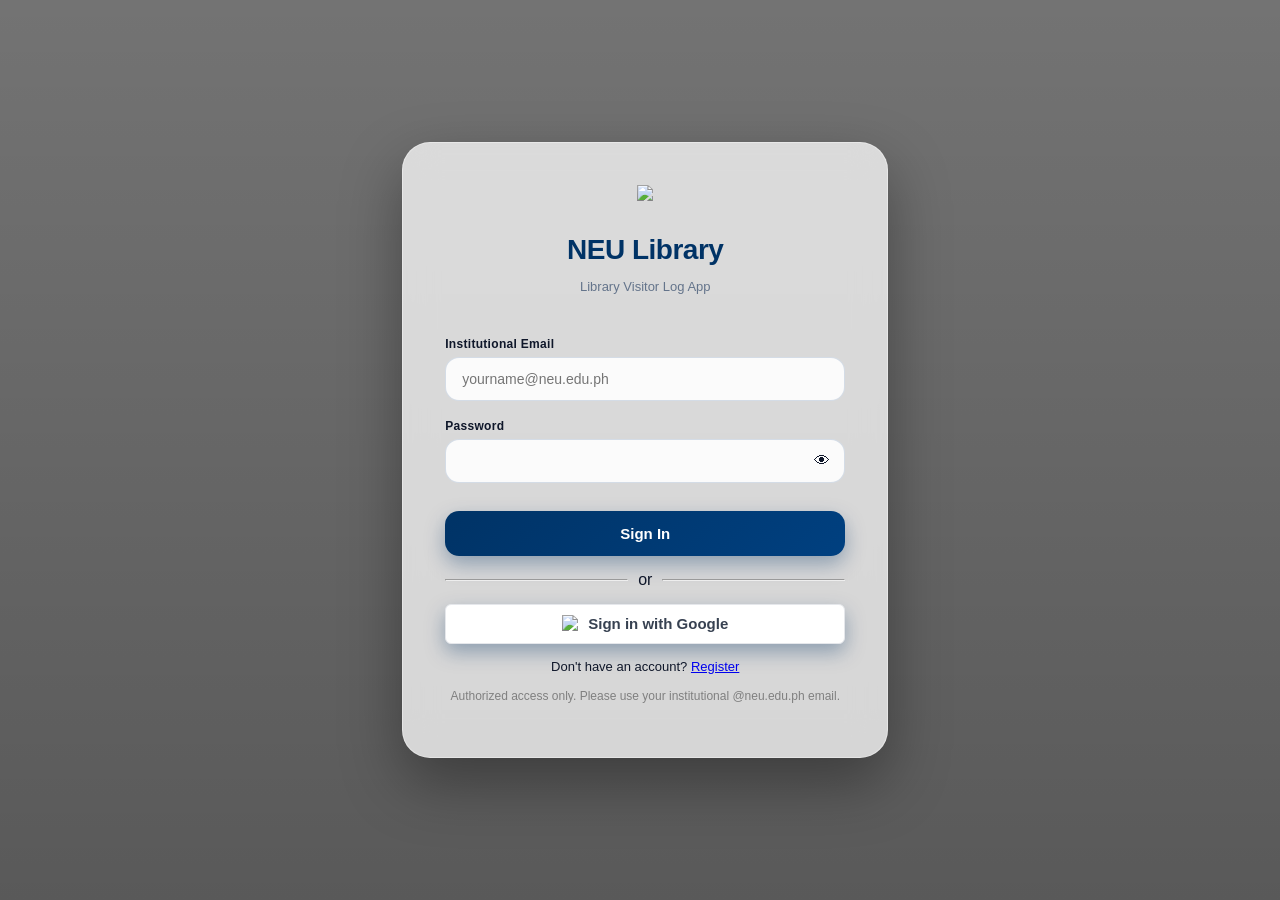
==== index.html @ 3340e07f "Update index.html" ====
<!DOCTYPE html> 
<html lang="en">
<head>
<meta charset="UTF-8">
<meta name="viewport" content="width=device-width, initial-scale=1.0">
<title>NEU Library</title>
<link rel="stylesheet" href="expage.css">
</head>
<body>

<!-- LOGIN -->
<div class="container1" id="loginCard">
  <div class="card">
    <div class="card-header">
      <img src="https://upload.wikimedia.org/wikipedia/en/c/c6/New_Era_University.svg" 
           style="width:70px; margin-bottom:10px;">
      <h1 class="log">NEU Library</h1>
      <p class="subtitle">Library Visitor Log App </p>

      <div id="qrcode" style="margin:15px auto; display:flex; justify-content:center;"></div>

      <div id="errorMsg" style="color:red; display:none;"></div>
      <div id="successMsg" style="color:green; display:none;"></div>
    </div>

    <div class="card-content">

      <!-- LOGIN FORM -->
      <div id="signInForm">

        <div class="form-group">
          <label>Institutional Email</label>
          <input type="email" id="loginEmail" placeholder="yourname@neu.edu.ph">
        </div>

        <div class="form-group">
          <label>Password</label>
          <div style="position:relative;">
            <input type="password" id="loginPassword">
            <span onclick="togglePassword('loginPassword', this)" 
                  style="position:absolute; right:15px; top:50%; transform:translateY(-50%); cursor:pointer;">
              👁
            </span>
          </div>
        </div>

        <button type="button" onclick="handleLogin()">Sign In</button>

        <div style="display:flex; align-items:center; margin:15px 0;">
          <hr style="flex:1;">
          <span style="padding:0 10px;">or</span>
          <hr style="flex:1;">
        </div>

       <button type="button" onclick="handleGoogleLogin()" 
  style="background:white; color:#374151; border:1px solid #e5e7eb; display:flex; align-items:center; justify-content:center; gap:8px; padding:10px; border-radius:6px; cursor:pointer;">

  <img src="https://www.gstatic.com/firebasejs/ui/2.0.0/images/auth/google.svg" 
       alt="Google" style="width:18px; height:18px;">

  Sign in with Google
</button>
       
        <p style="text-align:center; font-size:13px; margin-top:15px;">
          Don't have an account? 
          <a href="javascript:void(0)" onclick="toggleForm('register')">Register</a>
        </p>

        <p style="font-size:12px; color:gray; text-align:center; margin-top:15px;">
    Authorized access only. Please use your institutional @neu.edu.ph email.
  </p>

      </div>

      <!-- REGISTER FORM -->
      <div id="registerForm" style="display:none;">

        <div class="form-group">
          <label>Email</label>
          <input type="email" id="regEmail" placeholder="example@neu.edu.ph">
        </div>

        <div class="form-group">
          <label>Password</label>
          <div style="position:relative;">
            <input type="password" id="regPassword">
            <span onclick="togglePassword('regPassword', this)" 
                  style="position:absolute; right:15px; top:50%; transform:translateY(-50%); cursor:pointer;">
              👁
            </span>
          </div>
        </div>

        <div class="form-group">
          <label>Confirm Password</label>
          <div style="position:relative;">
            <input type="password" id="regConfirm">
            <span onclick="togglePassword('regConfirm', this)" 
                  style="position:absolute; right:15px; top:50%; transform:translateY(-50%); cursor:pointer;">
              👁
            </span>
          </div>
        </div>

        <button type="button" onclick="handleRegister()">Register</button>

        <p style="text-align:center; font-size:13px; margin-top:15px;">
          Already have an account? 
          <a href="javascript:void(0)" onclick="toggleForm('login')">Sign In</a>
        </p>

      </div>

    </div>
  </div>
</div>

<!-- VISIT FORM -->
<div class="container1" id="visitForm" style="display:none">

  <div class="card">

    <div class="card-header">
      <h2 class="log">Library Check-In</h2>
      <p class="subtitle">Fill out your visit details</p>
    </div>

    <div class="card-content">

      <div class="form-group">
        <label>Purpose of Visit</label>
        <select id="purpose">
          <option>Study</option>
          <option>Research</option>
          <option>Borrow/Return Books</option>
          <option>Use Computer</option>
          <option>Student Lounge</option>
          <option>Printing</option>
         
        </select>
      </div>

      <div class="form-group">
        <label>Visitor Type</label>
        <select id="visitorType">
          <option value="student">Student</option>
          <option value="employee">Employee</option>
        </select>
      </div>

      <div class="form-group">
        <label>College</label>
        <select id="college" onchange="updateCourses()">
          <option value="">-- Select College --</option>
          <option>College of Accountancy</option>
          <option>College of Agriculture</option>
          <option>College of Arts and Sciences</option>
          <option>College of Business Administration</option>
          <option>College of Communication</option>
          <option>College of Informatics and Computing Studies</option>
          <option>College of Criminology</option>
          <option>College of Education</option>
          <option>College of Engineering and Architecture</option>
          <option>College of Medical Technology</option>
          <option>College of Midwifery</option>
          <option>College of Music</option>
          <option>College of Nursing</option>
          <option>College of Physical Therapy</option>
          <option>College of Respiratory Therapy</option>
          <option>School of International Relations</option>
          <option>College of Law</option>
          <option>College of Medicine</option>
        </select>
      </div>

      <div class="form-group">
        <label></label>
        <select id="course"></select>
      </div>

      <button type="button" onclick="submitVisit()">Submit</button>
      <button type="button" onclick="logout()" class="exit-btn">Exit</button>

      <p class="welcome-text" id="successMessage" style="display:none;">
        Welcome to NEU Library! 🎉
      </p>


  

</div>

    </div>

  </div>

</div>
  <div class="card-content">



</div>

<script src="https://cdnjs.cloudflare.com/ajax/libs/qrcodejs/1.0.0/qrcode.min.js"></script>

<script>
function togglePassword(inputId, el) {
  const input = document.getElementById(inputId);
  if (input.type === "password") {
    input.type = "text";
    el.textContent = "🙈";
  } else {
    input.type = "password";
    el.textContent = "👁";
  }
}
</script>

<script type="module" src="expage.js"></script>
  


</body>
</html>
---- expage.css ----
:root {
  --primary-blue: #003366;
  --primary-blue-dark: #001f4d;
  --accent-gold: #ce9d2a;

  --glass-bg: rgba(255, 255, 255, 0.75);
  --glass-border: rgba(255, 255, 255, 0.35);

  --text-dark: #0f172a;
  --text-muted: #64748b;

  --shadow-soft: 0 10px 30px rgba(0,0,0,0.2);
  --shadow-strong: 0 25px 60px rgba(0,0,0,0.35);
}

/* ================= BODY ================= */
body {
  font-family: 'Inter', -apple-system, sans-serif;
  margin: 0;
  display: flex;
  justify-content: center;
  align-items: center;
  min-height: 100vh;

  background-image: 
    linear-gradient(rgba(0, 0, 0, 0.55), rgba(0, 0, 0, 0.65)),
    url('https://neu.edu.ph/main/img/mains.jfif');

  background-size: cover;
  background-position: center;
  background-attachment: fixed;
}

/* ================= CARD ================= */
.card {
  width: 100%;
  max-width: 400px;
  padding: 42px;

  background: var(--glass-bg);
  backdrop-filter: blur(18px) saturate(180%);
  -webkit-backdrop-filter: blur(18px) saturate(180%);

  border: 1px solid var(--glass-border);
  border-radius: 28px;

  box-shadow: var(--shadow-strong);

  color: var(--text-dark);

  animation: fadeUp 0.6s ease;
}

/* ================= HEADER ================= */
.card-header {
  text-align: center;
  margin-bottom: 28px;
}

.log {
  font-size: 28px;
  font-weight: 800;
  color: var(--primary-blue);
  margin-bottom: 6px;
  letter-spacing: -0.5px;
}

.subtitle {
  color: var(--text-muted);
  font-size: 13px;
  font-weight: 500;
}

/* ================= FORM ================= */
.form-group {
  margin-bottom: 18px;
}

label {
  display: block;
  font-size: 12px;
  font-weight: 600;
  margin-bottom: 6px;
  color: var(--text-dark);
  letter-spacing: 0.3px;
}

input, select {
  width: 100%;
  box-sizing: border-box;
  padding: 13px 16px;

  background: rgba(255, 255, 255, 0.9);

  border: 1px solid rgba(203, 213, 225, 0.8);
  border-radius: 14px;

  font-size: 14px;

  transition: all 0.25s ease;
}

/* PREMIUM INPUT FOCUS */
input:focus, select:focus {
  outline: none;
  border-color: var(--primary-blue);
  background: white;

  box-shadow: 
    0 0 0 3px rgba(0, 51, 102, 0.15),
    0 6px 16px rgba(0,0,0,0.1);
}

/* ================= BUTTON ================= */
button {
  width: 100%;
  padding: 14px;

  background: linear-gradient(135deg, #003366, #004080);

  border: none;
  color: white;

  font-size: 15px;
  font-weight: 600;

  border-radius: 14px;

  cursor: pointer;
  margin-top: 10px;

  box-shadow: 0 8px 20px rgba(0, 51, 102, 0.35);

  transition: all 0.25s ease;
}

/* HOVER */
button:hover {
  transform: translateY(-2px);
  box-shadow: 0 12px 30px rgba(0, 51, 102, 0.5);
}

/* CLICK */
button:active {
  transform: scale(0.97);
}

/* ================= SUCCESS ================= */
.success-message {
  background: linear-gradient(135deg, #10b981, #059669);
  color: white;

  padding: 12px;
  border-radius: 12px;

  text-align: center;
  font-size: 14px;

  margin-top: 15px;

  box-shadow: var(--shadow-soft);
}

/* ================= WELCOME ================= */
.welcome-text {
  text-align: center;
  margin-top: 18px;

  font-size: 14px;
  font-weight: 600;
  color: white;

  text-shadow: 0 4px 20px rgba(0,0,0,0.9);

  animation: fadeIn 1s ease;
}

/* ================= ANIMATIONS ================= */
@keyframes fadeIn {
  from {
    opacity: 0;
    transform: translateY(6px);
  }
  to {
    opacity: 1;
    transform: translateY(0);
  }
}

@keyframes fadeUp {
  from {
    opacity: 0;
    transform: translateY(20px) scale(0.98);
  }
  to {
    opacity: 1;
    transform: translateY(0) scale(1);
  }
}
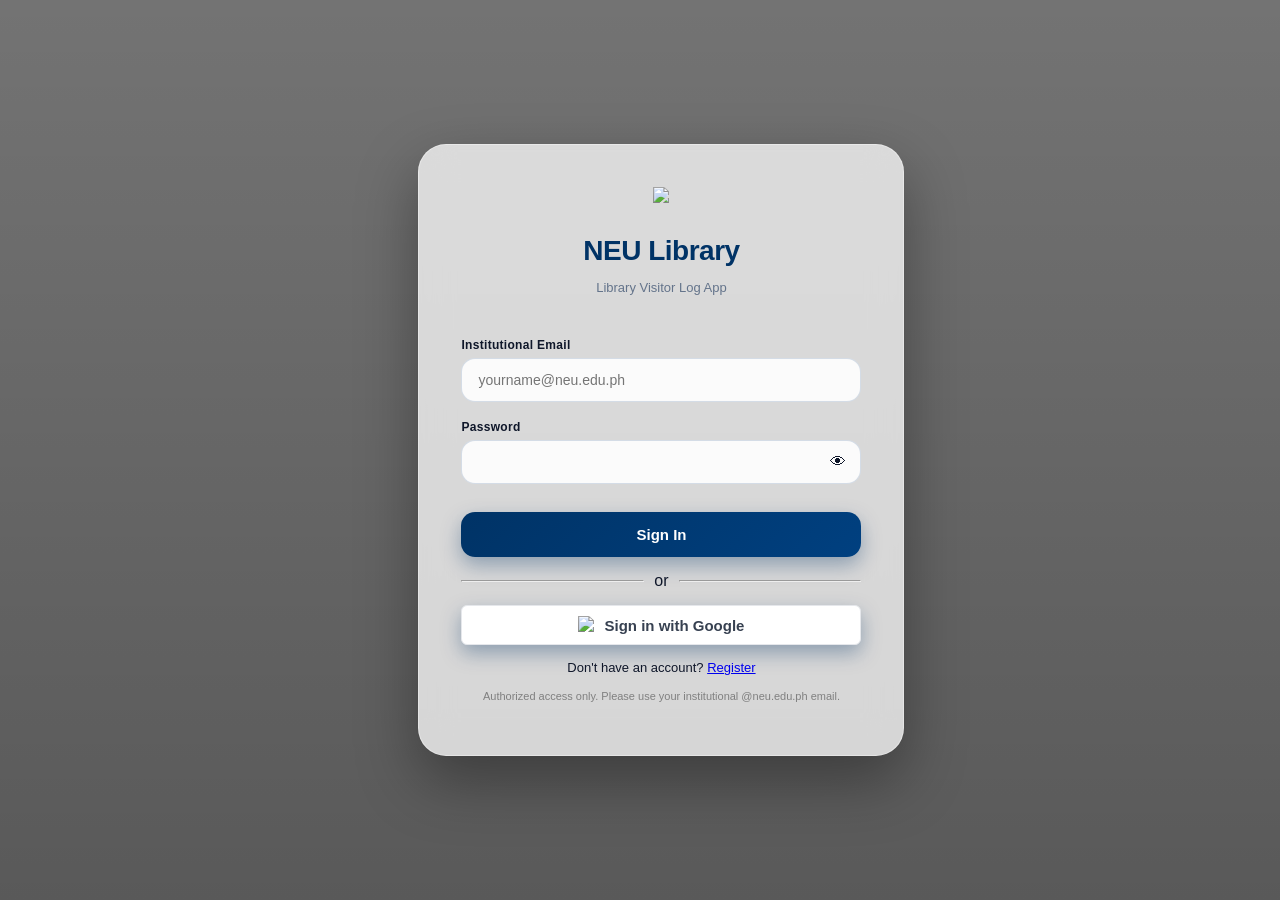
==== commit 3c28f051: "Update index.html" ====
--- a/index.html
+++ b/index.html
@@ -66,7 +66,7 @@
           <a href="javascript:void(0)" onclick="toggleForm('register')">Register</a>
         </p>
 
-        <p style="font-size:12px; color:gray; text-align:center; margin-top:15px;">
+        <p style="font-size:11px; color:gray; text-align:center; margin-top:15px;">
     Authorized access only. Please use your institutional @neu.edu.ph email.
   </p>
 
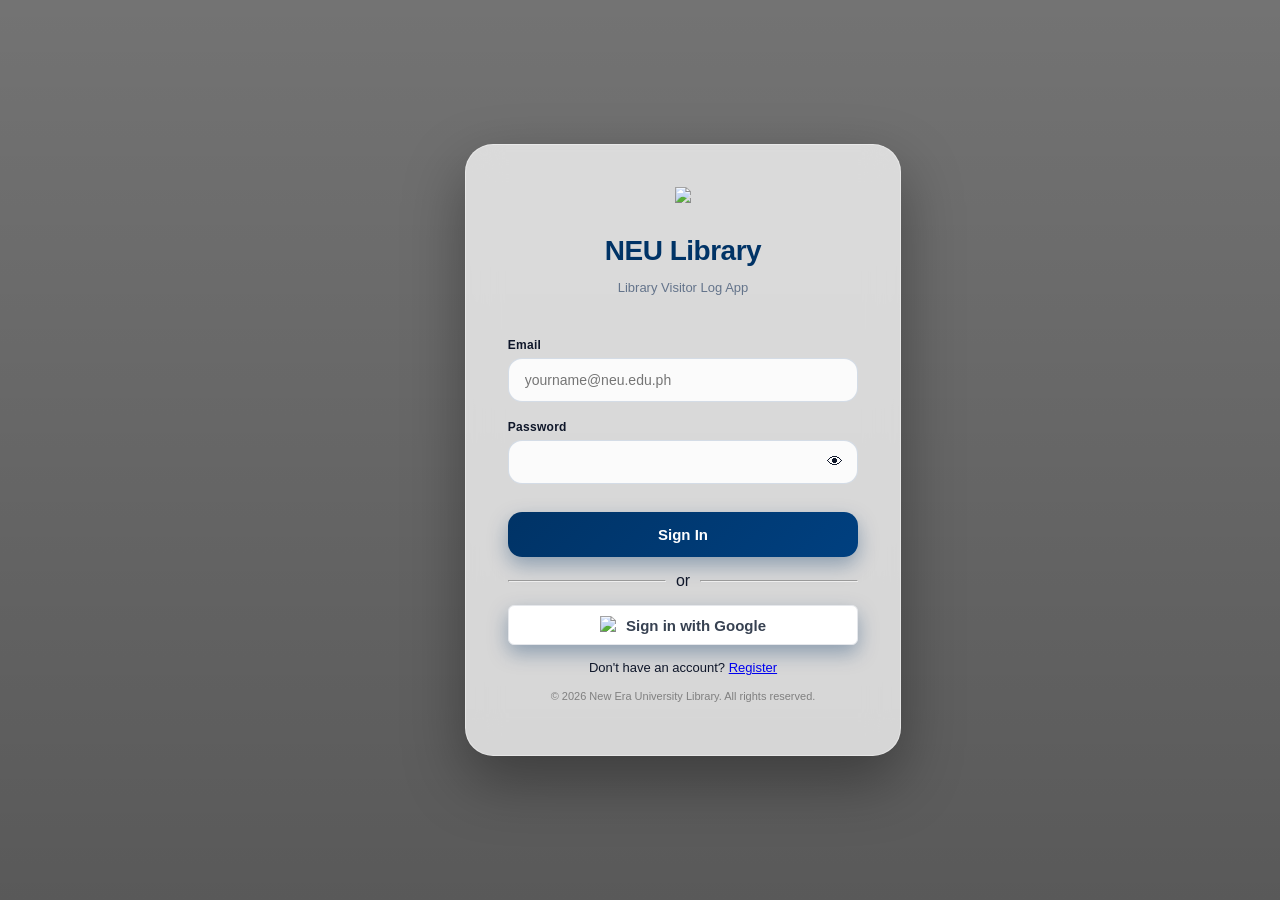
==== commit d81e2232: "Update index.html" ====
--- a/index.html
+++ b/index.html
@@ -29,7 +29,7 @@
       <div id="signInForm">
 
         <div class="form-group">
-          <label>Institutional Email</label>
+          <label>Email</label>
           <input type="email" id="loginEmail" placeholder="yourname@neu.edu.ph">
         </div>
 
@@ -67,7 +67,7 @@
         </p>
 
         <p style="font-size:11px; color:gray; text-align:center; margin-top:15px;">
-    Authorized access only. Please use your institutional @neu.edu.ph email.
+    © 2026 New Era University Library. All rights reserved.
   </p>
 
       </div>
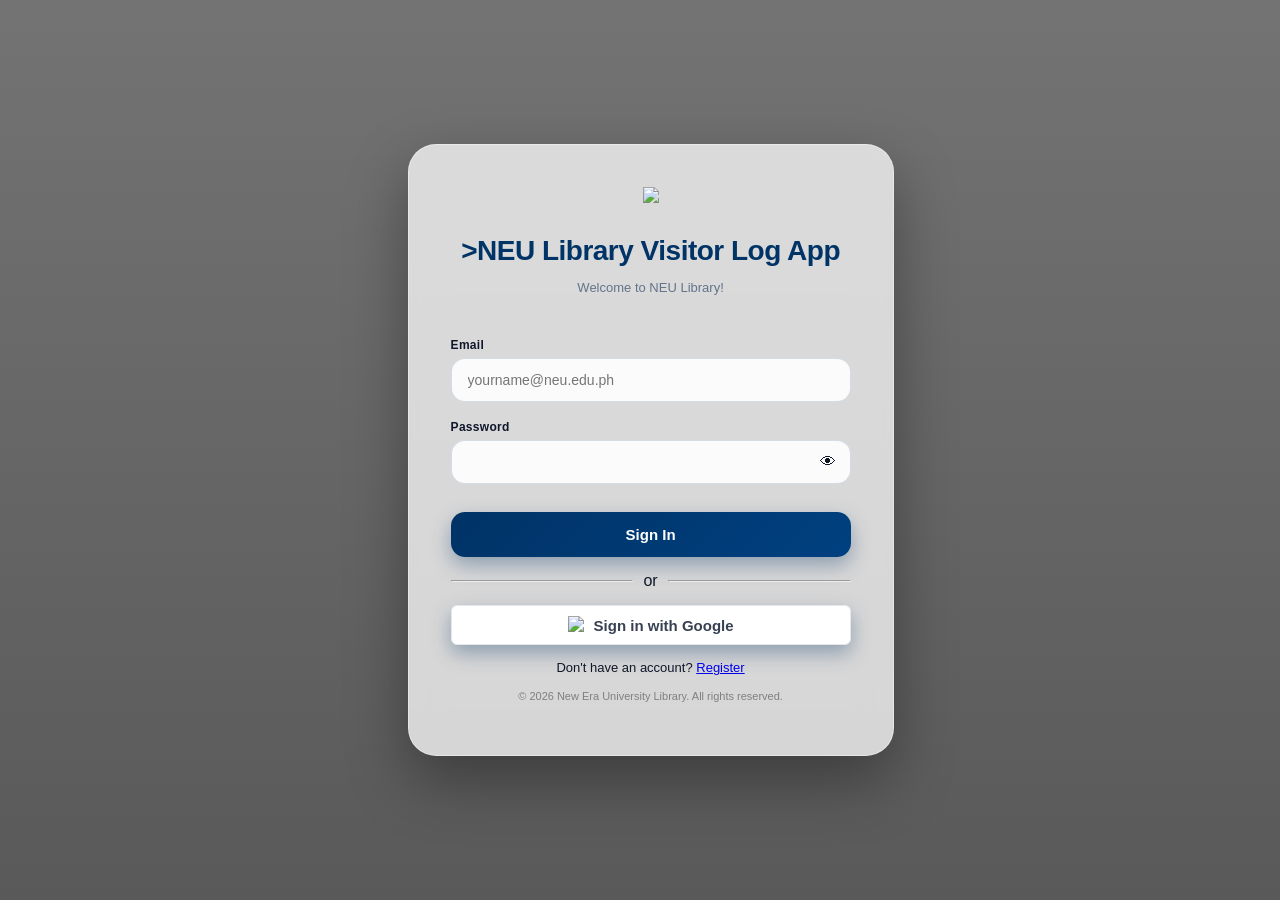
==== commit 0b0ec3c1: "Update index.html" ====
--- a/index.html
+++ b/index.html
@@ -14,8 +14,8 @@
     <div class="card-header">
       <img src="https://upload.wikimedia.org/wikipedia/en/c/c6/New_Era_University.svg" 
            style="width:70px; margin-bottom:10px;">
-      <h1 class="log">NEU Library</h1>
-      <p class="subtitle">Library Visitor Log App </p>
+      <h1 class="log">>NEU Library Visitor Log App</h1>
+      <p class="subtitle">Welcome to NEU Library!</p>
 
       <div id="qrcode" style="margin:15px auto; display:flex; justify-content:center;"></div>
 
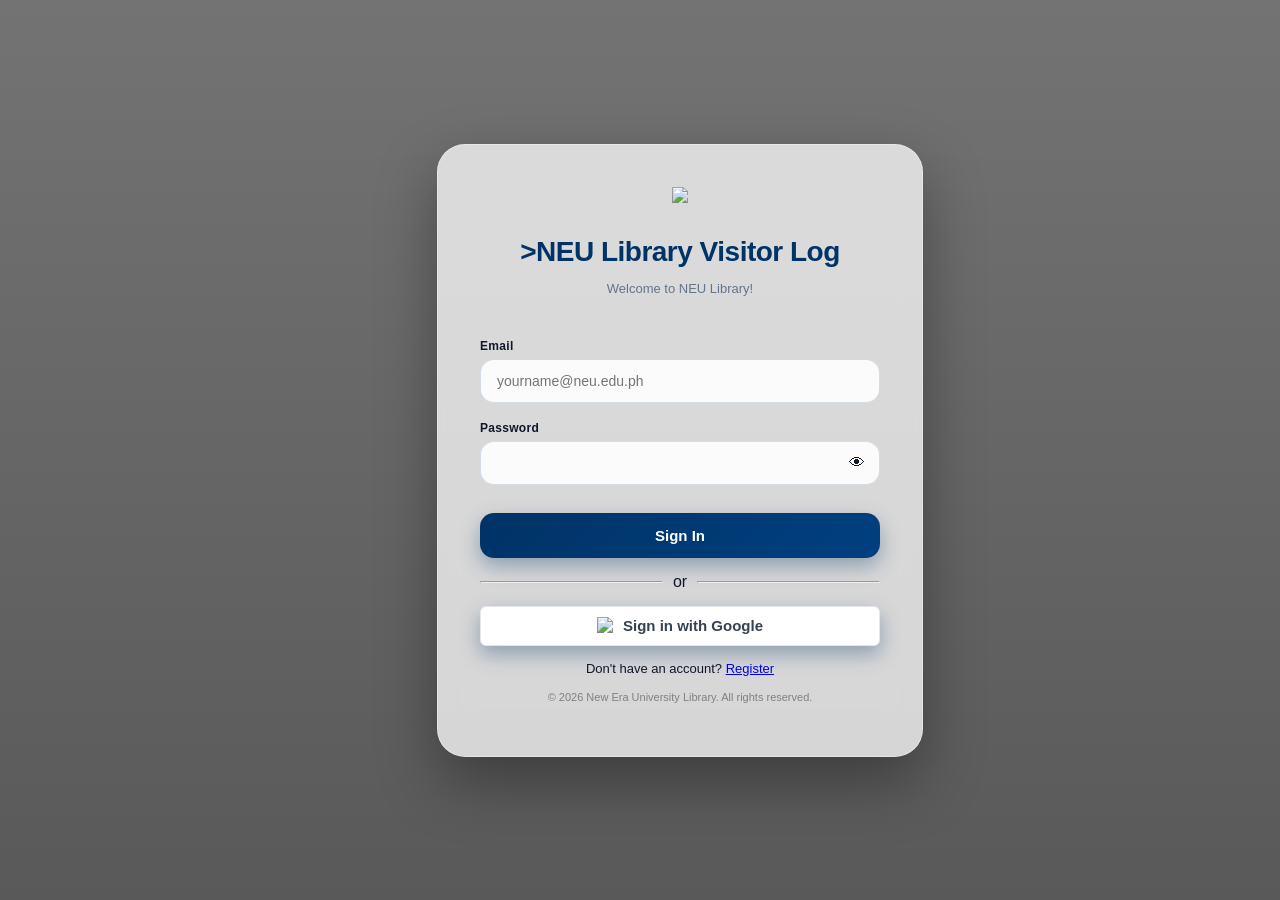
==== commit 73937f3a: "Update index.html" ====
--- a/index.html
+++ b/index.html
@@ -14,7 +14,7 @@
     <div class="card-header">
       <img src="https://upload.wikimedia.org/wikipedia/en/c/c6/New_Era_University.svg" 
            style="width:70px; margin-bottom:10px;">
-      <h1 class="log">>NEU Library Visitor Log App</h1>
+      <h1 class="log">>NEU Library Visitor Log</h1>
       <p class="subtitle">Welcome to NEU Library!</p>
 
       <div id="qrcode" style="margin:15px auto; display:flex; justify-content:center;"></div>
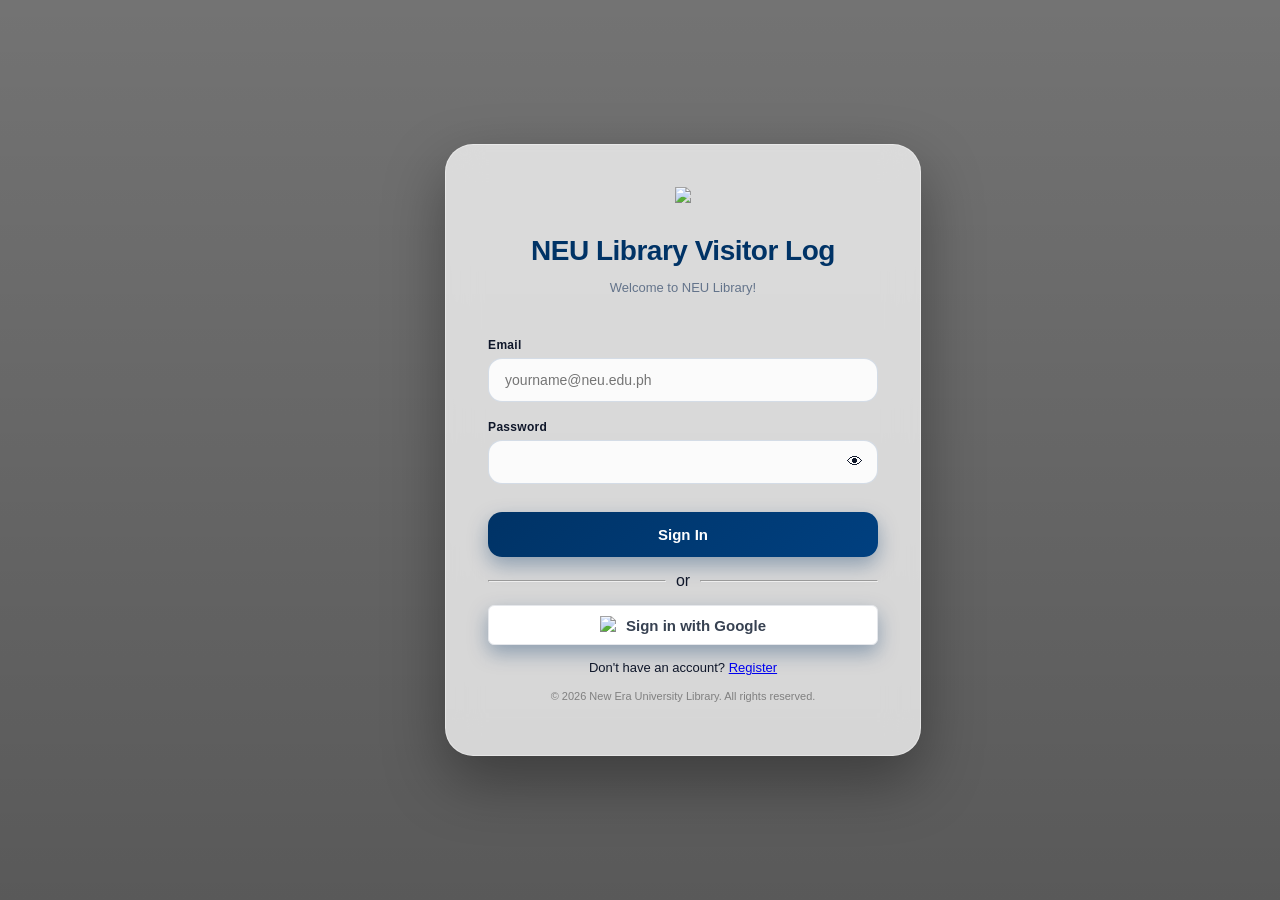
==== commit 2067a92c: "Update index.html" ====
--- a/index.html
+++ b/index.html
@@ -14,7 +14,7 @@
     <div class="card-header">
       <img src="https://upload.wikimedia.org/wikipedia/en/c/c6/New_Era_University.svg" 
            style="width:70px; margin-bottom:10px;">
-      <h1 class="log">>NEU Library Visitor Log</h1>
+      <h1 class="log">NEU Library Visitor Log</h1>
       <p class="subtitle">Welcome to NEU Library!</p>
 
       <div id="qrcode" style="margin:15px auto; display:flex; justify-content:center;"></div>
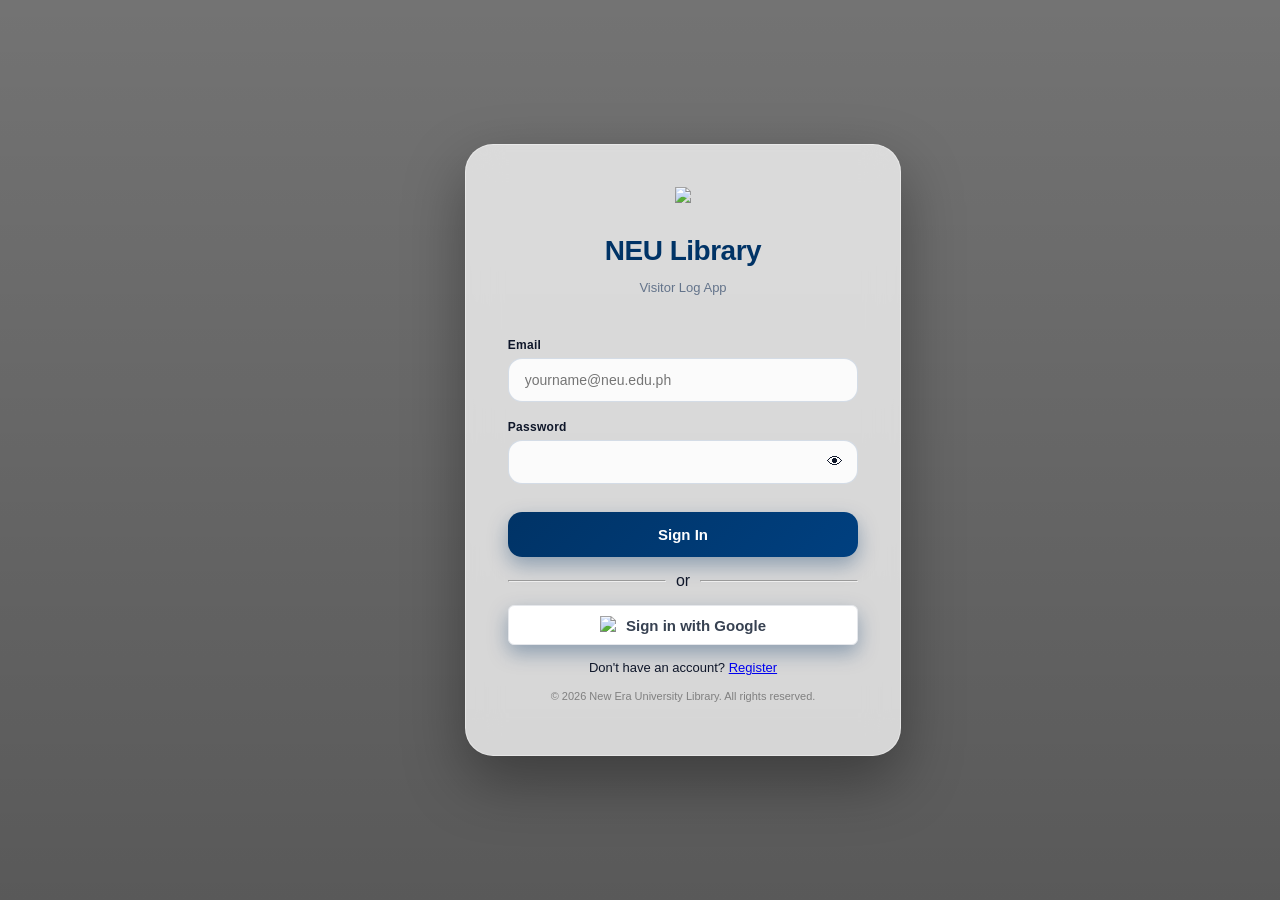
==== commit fdb5e4ac: "Update index.html" ====
--- a/index.html
+++ b/index.html
@@ -3,8 +3,10 @@
 <head>
 <meta charset="UTF-8">
 <meta name="viewport" content="width=device-width, initial-scale=1.0">
-<title>NEU Library</title>
+<title>NEU Library Midterm project</title>
 <link rel="stylesheet" href="expage.css">
+    <meta name="google-site-verification" content="abc123XYZ" />
+
 </head>
 <body>
 
@@ -14,8 +16,8 @@
     <div class="card-header">
       <img src="https://upload.wikimedia.org/wikipedia/en/c/c6/New_Era_University.svg" 
            style="width:70px; margin-bottom:10px;">
-      <h1 class="log">NEU Library Visitor Log</h1>
-      <p class="subtitle">Welcome to NEU Library!</p>
+      <h1 class="log">NEU Library</h1>
+      <p class="subtitle">Visitor Log App</p>
 
       <div id="qrcode" style="margin:15px auto; display:flex; justify-content:center;"></div>
 
